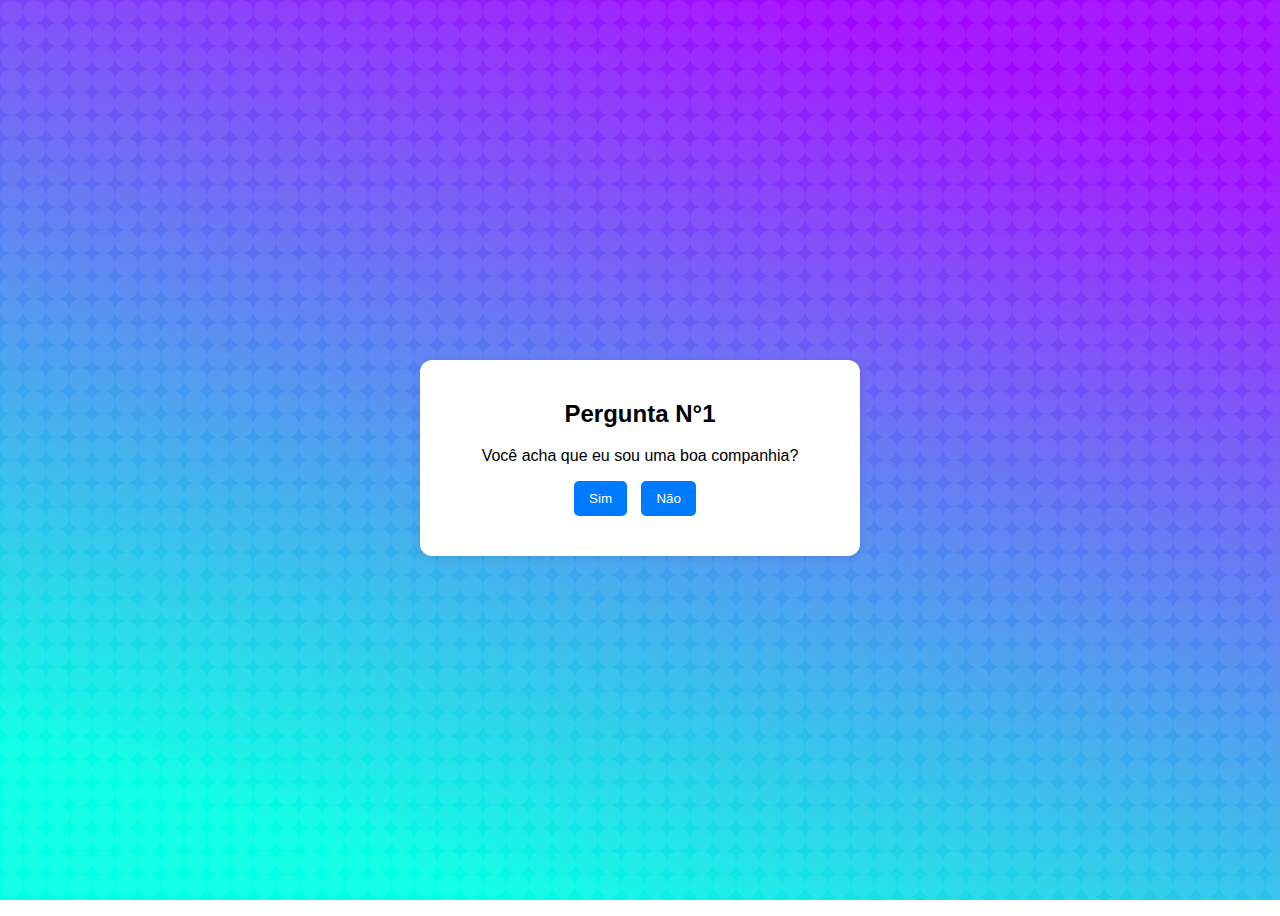
==== index.html @ 667a38e3 "1.0" ====
<!DOCTYPE html>
<html lang="pt-BR">
<head>
    <meta charset="UTF-8">
    <meta name="viewport" content="width=device-width, initial-scale=1.0">
    <title>Formulários Sim/Não</title>
    <link rel="stylesheet" href="style.css">
</head>
<body>
    <div class="container">
        <form id="form1" class="form">
            <h2>Pergunta N°1</h2>
            <p>Você acha que eu sou uma boa companhia?</p>
            <button type="button" onclick="handleAnswer(1, true)">Sim</button>
            <button type="button" onclick="handleAnswer(1, false)">Não</button>
        </form>
        
        <form id="form2" class="form" style="display:none;">
            <h2>Pergunta N°2</h2>
            <p>Você gosta de filme Cristão?</p>
            <button type="button" onclick="handleAnswer(2, true)">Sim</button>
            <button type="button" onclick="handleAnswer(2, false)">Não</button>
        </form>

        <form id="form3" class="form" style="display:none;">
            <h2>Pergunta N°3</h2>
            <p>você gosta de cinema?</p>
            <button type="button" onclick="handleAnswer(3, true)">Sim</button>
            <button type="button" onclick="handleAnswer(3, false)">Não</button>
        </form>

        <form id="form4" class="form" style="display:none;">
            <h2>Pergunta N°4</h2>
            <p>você disse sim a todas as perguntas até agora</p>
            <p>você quer saber qual e a surpresa por tras disso?</p>
            <button type="button" onclick="handleAnswer(4, true)">Sim</button>
            <button type="button" onclick="handleAnswer(4, false)">Não</button>
        </form>

        <div id="message" class="message"></div>
    </div>
    
    <script src="script.js"></script>
</body>
</html>
---- style.css ----
body {
    font-family: Arial, sans-serif;
    display: flex;
    justify-content: center;
    align-items: center;
    text-align: center;
    height: 100vh;
    background-color: #FFFFFF;
    background-image: url("data:image/svg+xml,%3Csvg xmlns='http://www.w3.org/2000/svg' width='100%25' height='100%25' %3E%3Cdefs%3E%3ClinearGradient id='a' x1='0' x2='0' y1='0' y2='1' gradientTransform='rotate(24,0.5,0.5)'%3E%3Cstop offset='0' stop-color='%23A006FF'/%3E%3Cstop offset='1' stop-color='%2300FFE4'/%3E%3C/linearGradient%3E%3C/defs%3E%3Cpattern id='b' width='23' height='23' patternUnits='userSpaceOnUse'%3E%3Ccircle fill='%23FFFFFF' cx='11.5' cy='11.5' r='11.5'/%3E%3C/pattern%3E%3Crect width='100%25' height='100%25' fill='url(%23a)'/%3E%3Crect width='100%25' height='100%25' fill='url(%23b)' fill-opacity='0.08'/%3E%3C/svg%3E");
    background-attachment: fixed;
    overflow: hidden;
}

.container {
    max-width: 400px;
    width: 100%;
    background: white;
    padding: 20px;
    border-radius: 12px;
    box-shadow: 0 2px 10px rgba(0, 0, 0, 0.1);
}

/* header */
header{
    position: fixed;
    top:0;
    left: 0;
    width: 100%;
    z-index: 999;
    transition: 0.3s;
}
.container-header {
    position: relative;
    width: 100%;
    max-width: 70rem;
    padding: 0 1.5rem;
    margin: 0 auto;
}
header.active{
    background-color: var(--bg-color-transparent);
    box-shadow: 0 5px 18px 0.1px rgba(0,0,0,0.1);
    backdrop-filter: blur(15px);
}
header.scrolled {
    background-color: var(--bg-color-transparent);
    box-shadow: 0 5px 18px 0.1px rgba(0, 0, 0, 0.3);
    backdrop-filter: blur(20px);
}
nav.container-header{
    display: flex;
    align-items: center;
    flex-wrap: wrap;
}
  
header .logo{
    height: 120px;
    line-height: 120px;
}
  
header.scrolled .logo{
    height: 80px;
    line-height: 80px;
} 

.links{
    display: flex;
    justify-content: space-between;
    flex:1;
    padding-left: 3rem;
}
  
header nav{
    justify-content: space-between;
}
.links ul{
    display:flex;
    align-items: center;
    width:100%;
}
  
.nav-link{
    position: relative;
    display: inline-block;
    margin: 0 1rem;
    text-transform: uppercase;
    font-size: 0.75rem;
    letter-spacing: 0.5px;
    color: var(--colo-white-3);
    font-weight: 500;
    opacity: 0.9;
    transition: 0.3s;
}
  
.nav-link::after{
    content: "";
    position: absolute;
    width: 0;
    height:10px;
    border-radius: 5px;
    background-color: #9320ff;
    bottom: 0;
    left: 0px;
    z-index: -1;
    opacity: 0;
    transition: 0.3s;
}
  
.nav-link:hover, .nav-link.active{
    color:#dbd9f7;
}
  
.nav-link:hover::after, .nav-link.active::after{
    width:100%;
    opacity: 0.2;
}
  
.toggle-btn{
    color:var(--main-color-1);
    min-width:40px;
    height: 40px;
    background-color: var(--bg-color-2);
    border-radius: 50%;
    display: flex;
    align-items: center;
    justify-content: center;
    font-size: 1.1rem;
    cursor: pointer;
    box-shadow: 0 0 10px rgba(0,0,0,0.05);
    transition: 0.3s;
    margin-right: -6.5rem;
}
  
.toggle-btn:hover {
    filter: brightness(97%);
}
.hamburger{
    display:none;
    padding: 1rem 0;
    height: 12px;
    width: 25px;
    box-sizing: content-box;
    cursor: pointer;
    position: relative;
}
  
.hamburger .bar{
    width: 100%;
    height: 2px;
    background-color: var(--main-color-1);
    border-radius: 3px;
    position: absolute;
}
  
.hamburger .bar:first-child{
    top: 1rem;
    transition:top 0.2s 0.15s, transform 0.3s;
}
  
.hamburger .bar:last-child{
    bottom: 1rem;
    transition: bottom 0.2s 0.15s, transform 0.3s;
}
  
body.open .hamburger .bar:first-child{
    top:50%;
    transform:translateY(-50%) rotate(-45deg);
    transition:top 0.2s, transform 0.3s 0.1s;
}
  
body.open .hamburger .bar:last-child{
    bottom:50%;
    transform:translateY(50%) rotate(45deg);
    transition:bottom 0.2s, transform 0.3s 0.1s;
}

.form {
    margin-bottom: 20px;
}

button {
    margin-right: 10px;
    padding: 10px 15px;
    border: none;
    border-radius: 5px;
    background-color: #007BFF;
    color: white;
    cursor: pointer;
}

button:hover {
    background-color: #0056b3;
}

.message {
    color: red;
    font-weight: bold;
}
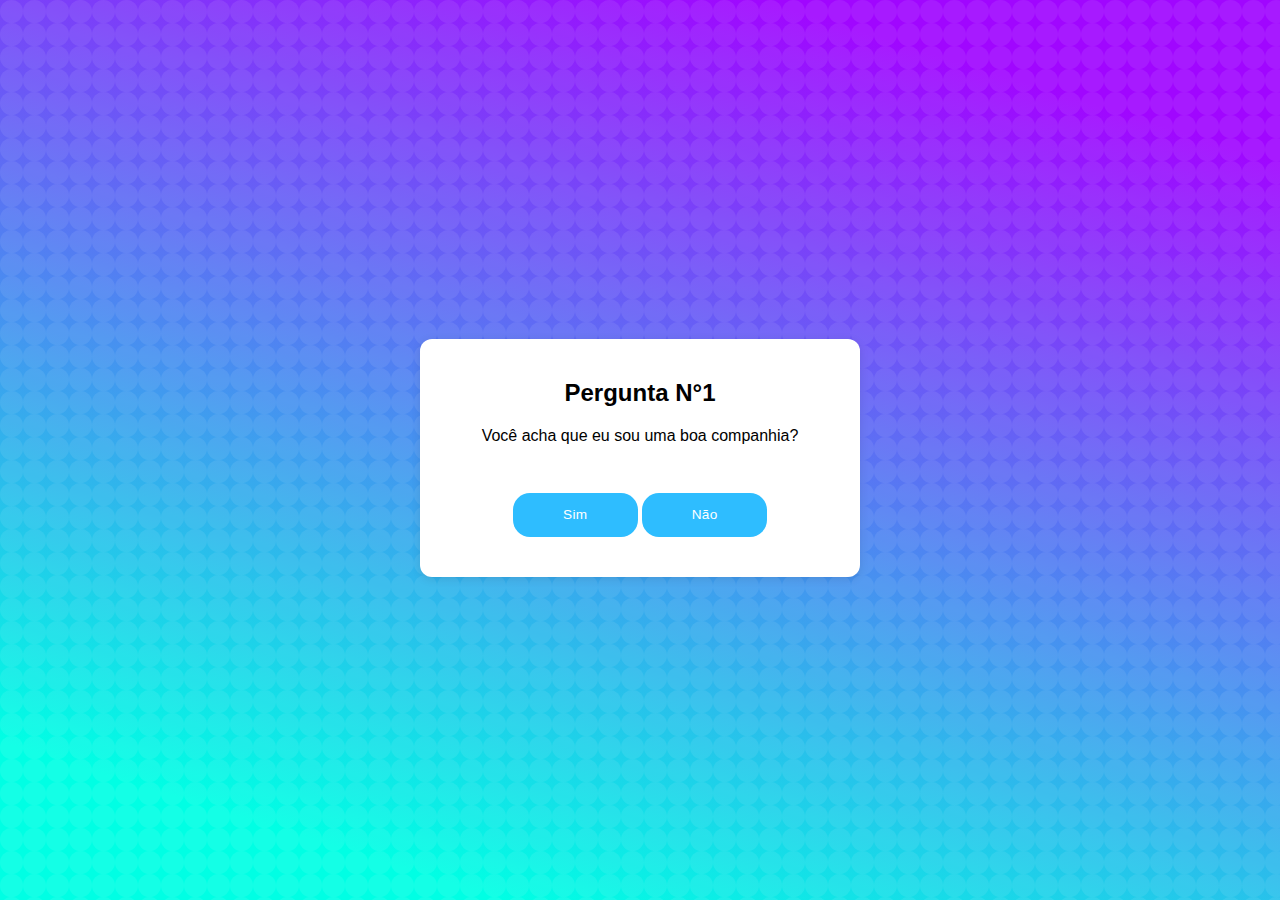
==== commit 5c9933d8: "1.9" ====
--- a/index.html
+++ b/index.html
@@ -11,35 +11,66 @@
         <form id="form1" class="form">
             <h2>Pergunta N°1</h2>
             <p>Você acha que eu sou uma boa companhia?</p>
-            <button type="button" onclick="handleAnswer(1, true)">Sim</button>
-            <button type="button" onclick="handleAnswer(1, false)">Não</button>
+            <button type="button" class="btn" onclick="handleAnswer(1, true)">Sim</button>
+            <button type="button" class="btn" onclick="handleAnswer(1, false)">Não</button>
         </form>
         
         <form id="form2" class="form" style="display:none;">
             <h2>Pergunta N°2</h2>
             <p>Você gosta de filme Cristão?</p>
-            <button type="button" onclick="handleAnswer(2, true)">Sim</button>
-            <button type="button" onclick="handleAnswer(2, false)">Não</button>
+            <button type="button" class="btn" onclick="handleAnswer(2, true)">Sim</button>
+            <button type="button" class="btn" onclick="handleAnswer(2, false)">Não</button>
+        </form>
+        <form id="form3" class="form" style="display:none;">
+            <h2>Pergunta N°3</h2>
+            <p>Você gosta de filme Comedia e romance?</p>
+            <button type="button"  class="btn" onclick="handleAnswer(3, true)">Sim</button>
+            <button type="button" class="btn" onclick="handleAnswer(3, false)">Não</button>
+        </form>
+        <form id="form4" class="form" style="display:none;">
+            <h2>Pergunta N°4</h2>
+            <p>Você gosta de filme animação?</p>
+            <button type="button" class="btn" onclick="handleAnswer(4, true)">Sim</button>
+            <button type="button" class="btn" onclick="handleAnswer(4, false)">Não</button>
         </form>
 
-        <form id="form3" class="form" style="display:none;">
-            <h2>Pergunta N°3</h2>
+        <form id="form5" class="form" style="display:none;">
+            <h2>Pergunta N°5</h2>
             <p>você gosta de cinema?</p>
-            <button type="button" onclick="handleAnswer(3, true)">Sim</button>
-            <button type="button" onclick="handleAnswer(3, false)">Não</button>
+            <button type="button" class="btn" onclick="handleAnswer(5, true)">Sim</button>
+            <button type="button" class="btn" onclick="handleAnswer(5, false)">Não</button>
         </form>
 
-        <form id="form4" class="form" style="display:none;">
-            <h2>Pergunta N°4</h2>
+        <form id="form6" class="form" style="display:none;">
+            <h2>Pergunta N°6</h2>
             <p>você disse sim a todas as perguntas até agora</p>
             <p>você quer saber qual e a surpresa por tras disso?</p>
-            <button type="button" onclick="handleAnswer(4, true)">Sim</button>
-            <button type="button" onclick="handleAnswer(4, false)">Não</button>
+            <button type="button" class="btn" onclick="handleAnswer(6, true)">Sim</button>
+            <button type="button" class="btn" onclick="handleAnswer(6, false)">Não</button>
         </form>
 
         <div id="message" class="message"></div>
     </div>
     
-    <script src="script.js"></script>
+    <script>
+        function handleAnswer(formNumber, answer) {
+            const currentForm = document.getElementById(`form${formNumber}`);
+            const messageDiv = document.getElementById('message');
+
+            if (answer) {
+                messageDiv.textContent = '';
+                currentForm.style.display = 'none'; // Esconder o formulário atual
+                const nextForm = document.getElementById(`form${formNumber + 1}`);
+                if (nextForm) {
+                    nextForm.style.display = 'block'; // Mostrar o próximo formulário
+                } else {
+                    // Redirecionar para uma nova página no último formulário
+                    window.location.href = 'final.html'; // Altere para o seu HTML de destino
+                }
+            } else {
+                messageDiv.textContent = 'Desculpe, a resposta "Não" está desativada. Apenas "Sim" é permitido.';
+            }
+        }
+    </script>
 </body>
 </html>
--- a/style.css
+++ b/style.css
@@ -1,3 +1,8 @@
+@import url("https://fonts.googleapis.com/css2?family=Nunito:wght@300;400;500;600;700;800&family=Tilt+Neon&display=swap");
+:root {
+    --main-color-1: #00cac7;
+    --main-color-2: rgb(46, 189, 255);
+}
 body {
     font-family: Arial, sans-serif;
     display: flex;
@@ -19,176 +24,27 @@
     border-radius: 12px;
     box-shadow: 0 2px 10px rgba(0, 0, 0, 0.1);
 }
-
-/* header */
-header{
-    position: fixed;
-    top:0;
-    left: 0;
-    width: 100%;
-    z-index: 999;
-    transition: 0.3s;
-}
-.container-header {
-    position: relative;
-    width: 100%;
-    max-width: 70rem;
-    padding: 0 1.5rem;
-    margin: 0 auto;
-}
-header.active{
-    background-color: var(--bg-color-transparent);
-    box-shadow: 0 5px 18px 0.1px rgba(0,0,0,0.1);
-    backdrop-filter: blur(15px);
-}
-header.scrolled {
-    background-color: var(--bg-color-transparent);
-    box-shadow: 0 5px 18px 0.1px rgba(0, 0, 0, 0.3);
-    backdrop-filter: blur(20px);
-}
-nav.container-header{
-    display: flex;
-    align-items: center;
-    flex-wrap: wrap;
-}
-  
-header .logo{
-    height: 120px;
-    line-height: 120px;
-}
-  
-header.scrolled .logo{
-    height: 80px;
-    line-height: 80px;
-} 
-
-.links{
-    display: flex;
-    justify-content: space-between;
-    flex:1;
-    padding-left: 3rem;
-}
-  
-header nav{
-    justify-content: space-between;
-}
-.links ul{
-    display:flex;
-    align-items: center;
-    width:100%;
-}
-  
-.nav-link{
-    position: relative;
-    display: inline-block;
-    margin: 0 1rem;
-    text-transform: uppercase;
-    font-size: 0.75rem;
-    letter-spacing: 0.5px;
-    color: var(--colo-white-3);
-    font-weight: 500;
-    opacity: 0.9;
-    transition: 0.3s;
-}
-  
-.nav-link::after{
-    content: "";
-    position: absolute;
-    width: 0;
-    height:10px;
-    border-radius: 5px;
-    background-color: #9320ff;
-    bottom: 0;
-    left: 0px;
-    z-index: -1;
-    opacity: 0;
-    transition: 0.3s;
-}
-  
-.nav-link:hover, .nav-link.active{
-    color:#dbd9f7;
-}
-  
-.nav-link:hover::after, .nav-link.active::after{
-    width:100%;
-    opacity: 0.2;
-}
-  
-.toggle-btn{
-    color:var(--main-color-1);
-    min-width:40px;
-    height: 40px;
-    background-color: var(--bg-color-2);
-    border-radius: 50%;
-    display: flex;
-    align-items: center;
-    justify-content: center;
-    font-size: 1.1rem;
-    cursor: pointer;
-    box-shadow: 0 0 10px rgba(0,0,0,0.05);
-    transition: 0.3s;
-    margin-right: -6.5rem;
-}
-  
-.toggle-btn:hover {
-    filter: brightness(97%);
-}
-.hamburger{
-    display:none;
-    padding: 1rem 0;
-    height: 12px;
-    width: 25px;
-    box-sizing: content-box;
-    cursor: pointer;
-    position: relative;
-}
-  
-.hamburger .bar{
-    width: 100%;
-    height: 2px;
-    background-color: var(--main-color-1);
-    border-radius: 3px;
-    position: absolute;
-}
-  
-.hamburger .bar:first-child{
-    top: 1rem;
-    transition:top 0.2s 0.15s, transform 0.3s;
-}
-  
-.hamburger .bar:last-child{
-    bottom: 1rem;
-    transition: bottom 0.2s 0.15s, transform 0.3s;
-}
-  
-body.open .hamburger .bar:first-child{
-    top:50%;
-    transform:translateY(-50%) rotate(-45deg);
-    transition:top 0.2s, transform 0.3s 0.1s;
-}
-  
-body.open .hamburger .bar:last-child{
-    bottom:50%;
-    transform:translateY(50%) rotate(45deg);
-    transition:bottom 0.2s, transform 0.3s 0.1s;
-}
-
 .form {
     margin-bottom: 20px;
 }
 
-button {
-    margin-right: 10px;
-    padding: 10px 15px;
+.btn {
+    display: inline-block;
+    padding: 0.9rem 1.75rem;
+    margin-top: 2rem;
+    border-radius: 17px;
+    background-color: var(--main-color-2);
+    color: #fff;
+    font-size: 0.85rem;
+    letter-spacing: 0.4px;
+    min-width: 125px;
+    text-align: center;
+    text-transform: capitalize;
     border: none;
-    border-radius: 5px;
-    background-color: #007BFF;
-    color: white;
+    outline: none;
+    font-family: inherit;
     cursor: pointer;
-}
-
-button:hover {
-    background-color: #0056b3;
+    transition: 0.3s;
 }
 
 .message {
